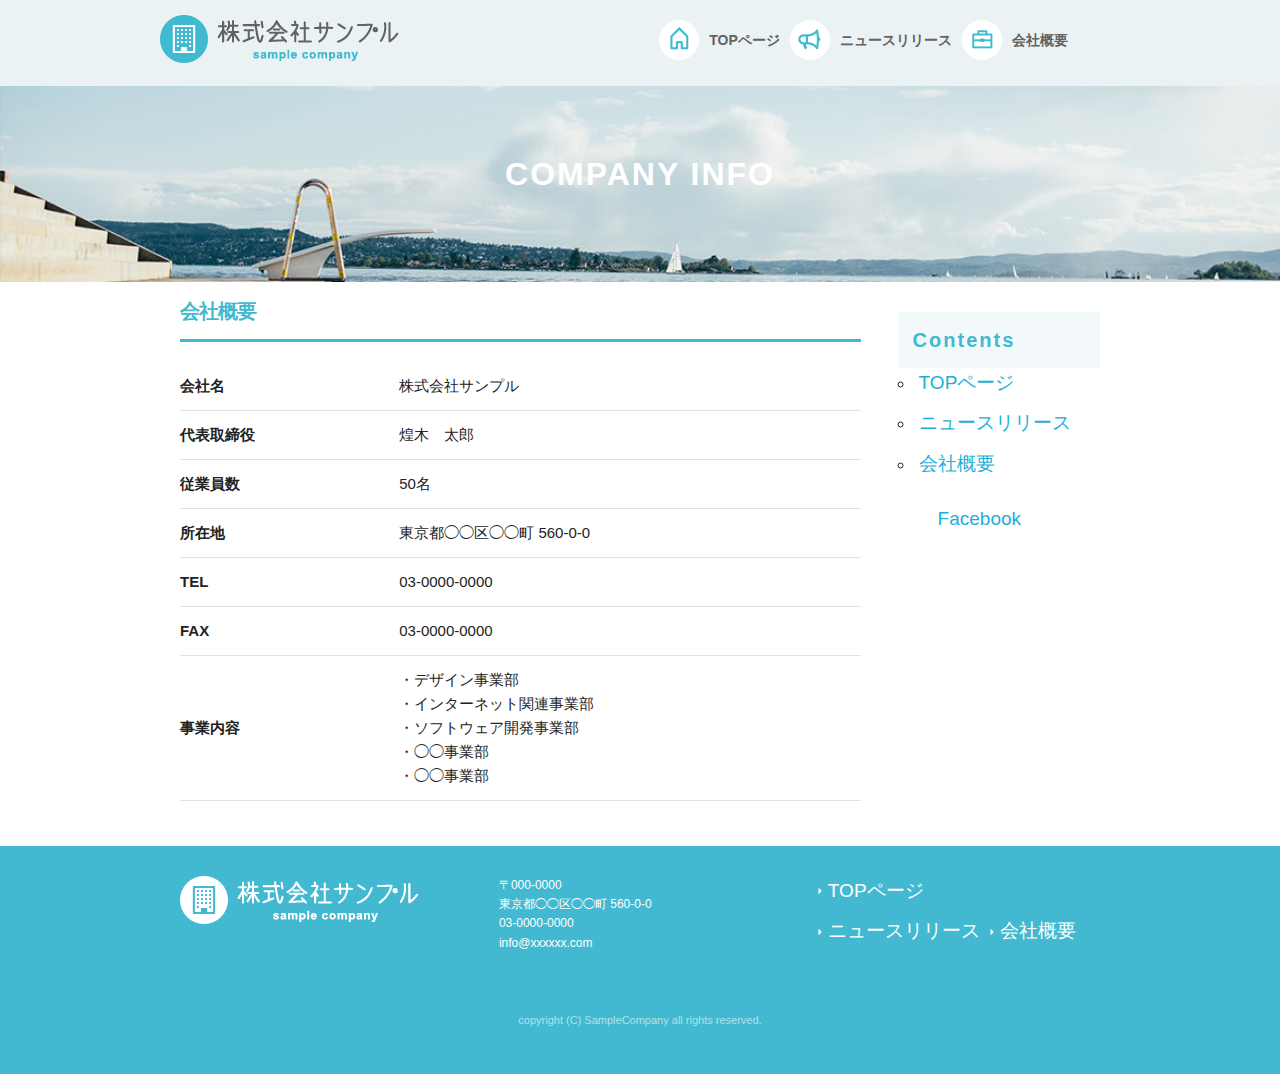
==== company.html @ 0a06a42d "kadai" ====
<!DOCTYPE html>
<html lang="ja">
  <head>

    <meta charset="utf-8">
    <title>会社概要</title>
    <meta name="description" content="">
    <meta name="author" content="">

    <meta name="viewport" content="width=device-width, initial-scale=1">

    <!-- <link href="//fonts.googleapis.com/css?family=Raleway:400,300,600" rel="stylesheet" type="text/css"> -->

    <link rel="stylesheet" href="css/normalize.css">
    <link rel="stylesheet" href="css/skeleton.css">
    <link rel="stylesheet" href="css/sample.css">

    <link rel="icon" type="image/png" href="images/favicon.png">

  </head>
  <body>

    <div id="fb-root"></div>
    <script>(function(d, s, id) {
var js, fjs = d.getElementsByTagName(s)[0];
if (d.getElementById(id)) return;
js = d.createElement(s); js.id = id;
js.src = "//connect.facebook.net/ja_JP/sdk.js#xfbml=1&version=v2.6";
fjs.parentNode.insertBefore(js, fjs);
    }(document, 'script', 'facebook-jssdk'));</script>

    <header>
      <div id="header_in" class="container">
        <div class="row">
          <div class="six columns logo">

            <h1><a href="index.html"><img class="u-max-full-width" src="images/top/logo.png" alt="株式会社サンプル" srcset="images/top/logo@2x.png 2x" /></a></h1>

          </div>
          <div class="six columns navi">

            <div class="sp_navi">
              <img id="sp_navi_btn" class="u-max-full-width" src="images/top/sp_navi.png" alt="sp_navi" srcset="images/top/sp_navi@2x.png 2x" />

              <ul class="sp_navi_li">
                <li><a href="index.html">TOPページ</a></li>
                <li><a href="news.html">ニュースリリース</a></li>
                <li><a href="company.html">会社概要</a></li>
              </ul>
            </div>
            <!-- sp_navi -->

            <div class="pc_navi">

              <ul class="pc_navi_li">
                <li class="navi_toppage"><a href="index.html">TOPページ</a></li>
                <li class="navi_news"><a href="news.html">ニュースリリース</a></li>
                <li class="navi_company"><a href="company.html">会社概要</a></li>
              </ul>

            </div>
            <!-- pc_navi -->

          </div>
        </div>
        <!-- row -->
      </div>
      <!-- header_in -->
    </header>

    <div id="sub_cover">
      <div class="container">
        <div class="row">

          <div class="twelve columns">
            <h2>COMPANY INFO</h2>
          </div>

        </div>
      </div>
    </div>
    <!-- #sub_cover -->

    <div id="contents">
      <div class="container">
        <div class="row">

          <div id="main" class="nine columns">
            <h2 class="company_title">会社概要</h2>

            <table class="u-full-width">
              <tr>
                <th>会社名</th>
                <td>株式会社サンプル</td>
              </tr>
              <tr>
                <th>代表取締役</th>
                <td>煌木　太郎</td>
              </tr>
              <tr>
                <th>従業員数</th>
                <td>50名</td>
              </tr>
              <tr>
                <th>所在地</th>
                <td>東京都◯◯区◯◯町 560-0-0</td>
              </tr>
              <tr>
                <th>TEL</th>
                <td>03-0000-0000</td>
              </tr>
              <tr>
                <th>FAX</th>
                <td>03-0000-0000</td>
              </tr>
              <tr>
                <th>事業内容</th>
                <td>
                  ・デザイン事業部<br />
                  ・インターネット関連事業部<br />
                  ・ソフトウェア開発事業部<br />
                  ・◯◯事業部<br />
                  ・◯◯事業部
                </td>
              </tr>
            </table>


          </div>

          <div id="sidebar" class="three columns">

            <div class="pc_sidemenu">
              <h3>Contents</h3>

              <ul>
                <li><a href="index.html">TOPページ</a></li>
                <li><a href="news.html">ニュースリリース</a></li>
                <li><a href="company.html">会社概要</a></li>
              </ul>
            </div>

            <div class="fb-page" data-href="https://www.facebook.com/facebook" data-tabs="timeline" data-height="300" data-small-header="false" data-adapt-container-width="true" data-hide-cover="false" data-show-facepile="false"><div class="fb-xfbml-parse-ignore"><blockquote cite="https://www.facebook.com/facebook"><a href="https://www.facebook.com/facebook">Facebook</a></blockquote></div></div>

          </div>

        </div>
      </div>
    </div>
    <!-- #contents -->


    <footer>
      <div class="container">
        <div class="row">
          <div class="four columns sp">
            <img class="u-max-full-width" src="images/top/footer_logo.png" alt="株式会社サンプル" srcset="images/top/footer_logo@2x.png 2x" />
          </div>
          <!-- columns -->
          <div class="four columns foot_address sp">
            〒000-0000<br />
            東京都◯◯区◯◯町 560-0-0<br />
            03-0000-0000<br />
            info@xxxxxx.com
          </div>
          <!-- columns -->
          <div class="four columns">
            <ul class="foot_navi">
              <li><a href="index.html">TOPページ</a></li>
              <li><a href="news.html">ニュースリリース</a></li>
              <li><a href="company.html">会社概要</a></li>
            </ul>
          </div>
          <!-- columns -->
        </div>
        <!-- row -->

        <div class="row">
          <div class="twelve columns sp">
            <p class="copy">copyright (C) SampleCompany all rights reserved.</p>
          </div>
          <!-- columns -->
        </div>
        <!-- row -->
      </div>
    </footer>
    <!-- //footer -->


    <script src="//ajax.googleapis.com/ajax/libs/jquery/1.10.2/jquery.min.js"></script>

    <script>
$(function(){

  $(document).ready(function(){

    $("#sp_navi_btn").click(function () {
      $(this).next().slideToggle();
    });

  });

});
    </script>


  </body>
</html>
---- css/skeleton.css ----
/*
* Skeleton V2.0.4
* Copyright 2014, Dave Gamache
* www.getskeleton.com
* Free to use under the MIT license.
* http://www.opensource.org/licenses/mit-license.php
* 12/29/2014
*/


/* Table of contents
––––––––––––––––––––––––––––––––––––––––––––––––––
- Grid
- Base Styles
- Typography
- Links
- Buttons
- Forms
- Lists
- Code
- Tables
- Spacing
- Utilities
- Clearing
- Media Queries
*/


/* Grid
–––––––––––––––––––––––––––––––––––––––––––––––––– */
.container {
  position: relative;
  width: 100%;
  max-width: 960px;
  margin: 0 auto;
  padding: 0 20px;
  box-sizing: border-box; }
.column,
.columns {
  width: 100%;
  float: left;
  box-sizing: border-box; }

/* For devices larger than 400px */
@media (min-width: 400px) {
  .container {
    width: 85%;
    padding: 0; }
}

/* For devices larger than 550px */
@media (min-width: 550px) {
  .container {
    width: 80%; }
  .column,
  .columns {
    margin-left: 4%; }
  .column:first-child,
  .columns:first-child {
    margin-left: 0; }

  .one.column,
  .one.columns                    { width: 4.66666666667%; }
  .two.columns                    { width: 13.3333333333%; }
  .three.columns                  { width: 22%;            }
  .four.columns                   { width: 30.6666666667%; }
  .five.columns                   { width: 39.3333333333%; }
  .six.columns                    { width: 48%;            }
  .seven.columns                  { width: 56.6666666667%; }
  .eight.columns                  { width: 65.3333333333%; }
  .nine.columns                   { width: 74.0%;          }
  .ten.columns                    { width: 82.6666666667%; }
  .eleven.columns                 { width: 91.3333333333%; }
  .twelve.columns                 { width: 100%; margin-left: 0; }

  .one-third.column               { width: 30.6666666667%; }
  .two-thirds.column              { width: 65.3333333333%; }

  .one-half.column                { width: 48%; }

  /* Offsets */
  .offset-by-one.column,
  .offset-by-one.columns          { margin-left: 8.66666666667%; }
  .offset-by-two.column,
  .offset-by-two.columns          { margin-left: 17.3333333333%; }
  .offset-by-three.column,
  .offset-by-three.columns        { margin-left: 26%;            }
  .offset-by-four.column,
  .offset-by-four.columns         { margin-left: 34.6666666667%; }
  .offset-by-five.column,
  .offset-by-five.columns         { margin-left: 43.3333333333%; }
  .offset-by-six.column,
  .offset-by-six.columns          { margin-left: 52%;            }
  .offset-by-seven.column,
  .offset-by-seven.columns        { margin-left: 60.6666666667%; }
  .offset-by-eight.column,
  .offset-by-eight.columns        { margin-left: 69.3333333333%; }
  .offset-by-nine.column,
  .offset-by-nine.columns         { margin-left: 78.0%;          }
  .offset-by-ten.column,
  .offset-by-ten.columns          { margin-left: 86.6666666667%; }
  .offset-by-eleven.column,
  .offset-by-eleven.columns       { margin-left: 95.3333333333%; }

  .offset-by-one-third.column,
  .offset-by-one-third.columns    { margin-left: 34.6666666667%; }
  .offset-by-two-thirds.column,
  .offset-by-two-thirds.columns   { margin-left: 69.3333333333%; }

  .offset-by-one-half.column,
  .offset-by-one-half.columns     { margin-left: 52%; }

}


/* Base Styles
–––––––––––––––––––––––––––––––––––––––––––––––––– */
/* NOTE
html is set to 62.5% so that all the REM measurements throughout Skeleton
are based on 10px sizing. So basically 1.5rem = 15px :) */
html {
  font-size: 62.5%; }
body {
  font-size: 1.5em; /* currently ems cause chrome bug misinterpreting rems on body element */
  line-height: 1.6;
  font-weight: 400;
  font-family: "Raleway", "HelveticaNeue", "Helvetica Neue", Helvetica, Arial, sans-serif;
  color: #222; }


/* Typography
–––––––––––––––––––––––––––––––––––––––––––––––––– */
h1, h2, h3, h4, h5, h6 {
  margin-top: 0;
  margin-bottom: 2rem;
  font-weight: 300; }
h1 { font-size: 4.0rem; line-height: 1.2;  letter-spacing: -.1rem;}
h2 { font-size: 3.6rem; line-height: 1.25; letter-spacing: -.1rem; }
h3 { font-size: 3.0rem; line-height: 1.3;  letter-spacing: -.1rem; }
h4 { font-size: 2.4rem; line-height: 1.35; letter-spacing: -.08rem; }
h5 { font-size: 1.8rem; line-height: 1.5;  letter-spacing: -.05rem; }
h6 { font-size: 1.5rem; line-height: 1.6;  letter-spacing: 0; }

/* Larger than phablet */
@media (min-width: 550px) {
  h1 { font-size: 5.0rem; }
  h2 { font-size: 4.2rem; }
  h3 { font-size: 3.6rem; }
  h4 { font-size: 3.0rem; }
  h5 { font-size: 2.4rem; }
  h6 { font-size: 1.5rem; }
}

p {
  margin-top: 0; }


/* Links
–––––––––––––––––––––––––––––––––––––––––––––––––– */
a {
  color: #1EAEDB; }
a:hover {
  color: #0FA0CE; }


/* Buttons
–––––––––––––––––––––––––––––––––––––––––––––––––– */
.button,
button,
input[type="submit"],
input[type="reset"],
input[type="button"] {
  display: inline-block;
  height: 38px;
  padding: 0 30px;
  color: #555;
  text-align: center;
  font-size: 11px;
  font-weight: 600;
  line-height: 38px;
  letter-spacing: .1rem;
  text-transform: uppercase;
  text-decoration: none;
  white-space: nowrap;
  background-color: transparent;
  border-radius: 4px;
  border: 1px solid #bbb;
  cursor: pointer;
  box-sizing: border-box; }
.button:hover,
button:hover,
input[type="submit"]:hover,
input[type="reset"]:hover,
input[type="button"]:hover,
.button:focus,
button:focus,
input[type="submit"]:focus,
input[type="reset"]:focus,
input[type="button"]:focus {
  color: #333;
  border-color: #888;
  outline: 0; }
.button.button-primary,
button.button-primary,
input[type="submit"].button-primary,
input[type="reset"].button-primary,
input[type="button"].button-primary {
  color: #FFF;
  background-color: #33C3F0;
  border-color: #33C3F0; }
.button.button-primary:hover,
button.button-primary:hover,
input[type="submit"].button-primary:hover,
input[type="reset"].button-primary:hover,
input[type="button"].button-primary:hover,
.button.button-primary:focus,
button.button-primary:focus,
input[type="submit"].button-primary:focus,
input[type="reset"].button-primary:focus,
input[type="button"].button-primary:focus {
  color: #FFF;
  background-color: #1EAEDB;
  border-color: #1EAEDB; }


/* Forms
–––––––––––––––––––––––––––––––––––––––––––––––––– */
input[type="email"],
input[type="number"],
input[type="search"],
input[type="text"],
input[type="tel"],
input[type="url"],
input[type="password"],
textarea,
select {
  height: 38px;
  padding: 6px 10px; /* The 6px vertically centers text on FF, ignored by Webkit */
  background-color: #fff;
  border: 1px solid #D1D1D1;
  border-radius: 4px;
  box-shadow: none;
  box-sizing: border-box; }
/* Removes awkward default styles on some inputs for iOS */
input[type="email"],
input[type="number"],
input[type="search"],
input[type="text"],
input[type="tel"],
input[type="url"],
input[type="password"],
textarea {
  -webkit-appearance: none;
     -moz-appearance: none;
          appearance: none; }
textarea {
  min-height: 65px;
  padding-top: 6px;
  padding-bottom: 6px; }
input[type="email"]:focus,
input[type="number"]:focus,
input[type="search"]:focus,
input[type="text"]:focus,
input[type="tel"]:focus,
input[type="url"]:focus,
input[type="password"]:focus,
textarea:focus,
select:focus {
  border: 1px solid #33C3F0;
  outline: 0; }
label,
legend {
  display: block;
  margin-bottom: .5rem;
  font-weight: 600; }
fieldset {
  padding: 0;
  border-width: 0; }
input[type="checkbox"],
input[type="radio"] {
  display: inline; }
label > .label-body {
  display: inline-block;
  margin-left: .5rem;
  font-weight: normal; }


/* Lists
–––––––––––––––––––––––––––––––––––––––––––––––––– */
ul {
  list-style: circle inside; }
ol {
  list-style: decimal inside; }
ol, ul {
  padding-left: 0;
  margin-top: 0; }
ul ul,
ul ol,
ol ol,
ol ul {
  margin: 1.5rem 0 1.5rem 3rem;
  font-size: 90%; }
li {
  margin-bottom: 1rem; }


/* Code
–––––––––––––––––––––––––––––––––––––––––––––––––– */
code {
  padding: .2rem .5rem;
  margin: 0 .2rem;
  font-size: 90%;
  white-space: nowrap;
  background: #F1F1F1;
  border: 1px solid #E1E1E1;
  border-radius: 4px; }
pre > code {
  display: block;
  padding: 1rem 1.5rem;
  white-space: pre; }


/* Tables
–––––––––––––––––––––––––––––––––––––––––––––––––– */
th,
td {
  padding: 12px 15px;
  text-align: left;
  border-bottom: 1px solid #E1E1E1; }
th:first-child,
td:first-child {
  padding-left: 0; }
th:last-child,
td:last-child {
  padding-right: 0; }


/* Spacing
–––––––––––––––––––––––––––––––––––––––––––––––––– */
button,
.button {
  margin-bottom: 1rem; }
input,
textarea,
select,
fieldset {
  margin-bottom: 1.5rem; }
pre,
blockquote,
dl,
figure,
table,
p,
ul,
ol,
form {
  margin-bottom: 2.5rem; }


/* Utilities
–––––––––––––––––––––––––––––––––––––––––––––––––– */
.u-full-width {
  width: 100%;
  box-sizing: border-box; }
.u-max-full-width {
  max-width: 100%;
  box-sizing: border-box; }
.u-pull-right {
  float: right; }
.u-pull-left {
  float: left; }


/* Misc
–––––––––––––––––––––––––––––––––––––––––––––––––– */
hr {
  margin-top: 3rem;
  margin-bottom: 3.5rem;
  border-width: 0;
  border-top: 1px solid #E1E1E1; }


/* Clearing
–––––––––––––––––––––––––––––––––––––––––––––––––– */

/* Self Clearing Goodness */
.container:after,
.row:after,
.u-cf {
  content: "";
  display: table;
  clear: both; }


/* Media Queries
–––––––––––––––––––––––––––––––––––––––––––––––––– */
/*
Note: The best way to structure the use of media queries is to create the queries
near the relevant code. For example, if you wanted to change the styles for buttons
on small devices, paste the mobile query code up in the buttons section and style it
there.
*/


/* Larger than mobile */
@media (min-width: 400px) {}

/* Larger than phablet (also point when grid becomes active) */
@media (min-width: 550px) {}

/* Larger than tablet */
@media (min-width: 750px) {}

/* Larger than desktop */
@media (min-width: 1000px) {}

/* Larger than Desktop HD */
@media (min-width: 1200px) {}
---- css/sample.css ----
html {
  font-size: 62.5%; }

header {
  background: #eaf2f4; }

#header_in {
  padding-top: 10px;
  padding-bottom: 4px; }

@media (max-width: 550px) {
  .logo {
    width: 190px; }

  .navi {
    width: 40px;
    float: right; } }
.sp_navi_li {
  width: 180px;
  position: absolute;
  top: 50px;
  right: 2%;
  border: 1px solid #eee;
  background: white;
  margin: 0;
  padding: 0;
  display: none;
  z-index: 100; }
  .sp_navi_li li {
    list-style: none;
    margin: 0;
    padding: 0; }
    .sp_navi_li li a {
      display: block;
      padding: 10px 8px;
      border-bottom: 1px solid #eee;
      font-size: 14px;
      text-decoration: none; }

@media (min-width: 551px) {
  .sp_navi {
    display: none; }

  #header_in {
    padding: 15px 0 10px 0; }

  .pc_navi_li {
    margin: 0;
    padding: 0; }
    .pc_navi_li li {
      list-style: none;
      margin: 5px 0 0 0;
      padding: 0; }
      .pc_navi_li li a {
        color: #626262;
        text-decoration: none;
        font-weight: bold;
        font-size: 14px;
        font-size: 1.4rem;
        float: left;
        padding-right: 10px; }
      .pc_navi_li li a:hover {
        color: #42b9d0; }
    .pc_navi_li li.navi_toppage a {
      background-repeat: no-repeat;
      display: inline-block;
      line-height: 40px;
      padding-left: 50px;
      background-image: url("../images/top/navi_top.png");
      background-size: 40px 40px; } }
    @media screen and (min-width: 551px) and (-webkit-min-device-pixel-ratio: 2), (min-width: 551px) and (min-resolution: 2dppx) {
      .pc_navi_li li.navi_toppage a {
        background-image: url("../images/top/navi_top@2x.png"); } }
@media (min-width: 551px) {
    .pc_navi_li li.navi_news a {
      background-repeat: no-repeat;
      display: inline-block;
      line-height: 40px;
      padding-left: 50px;
      background-image: url("../images/top/navi_news.png");
      background-size: 40px 40px; } }
    @media screen and (min-width: 551px) and (-webkit-min-device-pixel-ratio: 2), (min-width: 551px) and (min-resolution: 2dppx) {
      .pc_navi_li li.navi_news a {
        background-image: url("../images/top/navi_news@2x.png"); } }
@media (min-width: 551px) {
    .pc_navi_li li.navi_company a {
      background-repeat: no-repeat;
      display: inline-block;
      line-height: 40px;
      padding-left: 50px;
      background-image: url("../images/top/navi_company.png");
      background-size: 40px 40px; } }
    @media screen and (min-width: 551px) and (-webkit-min-device-pixel-ratio: 2), (min-width: 551px) and (min-resolution: 2dppx) {
      .pc_navi_li li.navi_company a {
        background-image: url("../images/top/navi_company@2x.png"); } }

@media (max-width: 550px) {
  .pc_navi {
    display: none; } }
#cover_area {
  text-align: center;
  padding: 80px 0;
  background-image: url("../images/top/cover.jpg");
  background-size: cover; }
  @media screen and (-webkit-min-device-pixel-ratio: 2), (min-resolution: 2dppx) {
    #cover_area {
      background-image: url("../images/top/cover@2x.jpg"); } }
  @media (min-width: 551px) {
    #cover_area {
      text-align: left;
      height: 420px;
      padding: 0; }
      #cover_area img {
        margin-top: 180px;
        margin-left: 70px; } }

#service_area {
  padding-top: 20px; }
  @media (min-width: 551px) {
    #service_area {
      padding-top: 30px; } }
  #service_area .columns {
    color: #626262; }
    #service_area .columns .service_title {
      font-size: 18px;
      font-size: 1.8rem;
      font-weight: bold;
      margin-top: 8px; }
    #service_area .columns p {
      font-size: 15px;
      font-size: 1.5rem;
      margin-top: 10px; }
    @media (min-width: 551px) {
      #service_area .columns .service_title {
        font-size: 16px;
        font-size: 1.6rem; }
      #service_area .columns p {
        font-size: 13px;
        font-size: 1.3rem; } }

#news_area {
  background-color: #eaf2f4; }
  @media (min-width: 551px) {
    #news_area .container {
      padding: 0 10% 50px 10%; } }
  #news_area .news_title {
    text-align: center;
    font-size: 26px;
    font-size: 2.6rem;
    color: #42b9d0;
    padding: 15px 0 10px 0;
    font-weight: bold;
    letter-spacing: 0.2rem; }
  #news_area .news_lists li {
    list-style: none;
    font-size: 15px;
    font-size: 1.5rem; }
    #news_area .news_lists li span {
      color: #42b9d0;
      font-weight: bold;
      display: block;
      margin-bottom: 3px; }
  @media (min-width: 551px) {
    #news_area .news_title {
      font-size: 22px;
      font-size: 2.2rem;
      padding: 50px 0 41px 0; }
    #news_area .news_lists li {
      font-size: 14px;
      font-size: 1.4rem;
      margin-bottom: 20px; }
      #news_area .news_lists li span {
        display: inline;
        margin-bottom: 0px; } }

footer {
  background-color: #42b9d0;
  color: #fff;
  padding-top: 20px; }
  @media (max-width: 550px) {
    footer .container {
      margin: 0;
      padding: 0; }
    footer .sp {
      padding: 0 6%;
      margin: 0 auto; }
    footer .foot_navi {
      margin-top: 20px; }
      footer .foot_navi li {
        list-style: none;
        margin-bottom: 1px; }
        footer .foot_navi li a {
          color: #42b9d0;
          background-color: #eaf2f4;
          display: block;
          text-align: center;
          font-weight: bold;
          text-decoration: none;
          font-size: 16px;
          font-size: 1.6rem;
          padding: 16px 0; } }
  footer .foot_address {
    font-size: 16px;
    font-size: 1.6rem;
    padding-top: 10px; }
  footer .copy {
    text-align: center;
    font-size: 11px;
    font-size: 1.1rem;
    color: #b2e1ea; }
  @media (min-width: 551px) {
    footer {
      padding-top: 30px; }
      footer .foot_address {
        padding: 0px;
        font-size: 12px;
        font-size: 1.2rem; }
      footer .foot_navi {
        float: right; }
        footer .foot_navi li {
          list-style: none;
          background-repeat: no-repeat;
          background-position: left center;
          display: inline-block;
          float: left;
          margin-right: 10px;
          font-size: 11px;
          font-size: 1.1rem;
          background-image: url("../images/top/foot_arroehead.png");
          background-size: 4px 6px; } }
      @media screen and (min-width: 551px) and (-webkit-min-device-pixel-ratio: 2), (min-width: 551px) and (min-resolution: 2dppx) {
        footer .foot_navi li {
          background-image: url("../images/top/foot_arroehead@2x.png"); } }
  @media (min-width: 551px) {
        footer .foot_navi a {
          color: white;
          padding-left: 10px;
          text-decoration: none; }
        footer .foot_navi a:hover {
          color: #eaf2f4; }
      footer .copy {
        margin-top: 30px; } }

h1 {
  margin: 0;
  padding: 0; }

#news_cover_area {
  text-align: center;
  vertical-align: middle;
  background-image: url("../images/news/sub_cover.jpg");
  height: 100px;
  background-size: cover; }
  @media screen and (-webkit-min-device-pixel-ratio: 2), (min-resolution: 2dppx) {
    #news_cover_area {
      background-image: url("../images/news/sub_cover@2x.jpg"); } }
  @media (min-width: 551px) {
    #news_cover_area {
      text-align: left;
      height: 200px;
      padding: 0; }
      #news_cover_area img {
        margin-top: 180px;
        margin-left: 70px; } }

.container {
  position: relative;
  width: 100%;
  max-width: 960px;
  margin: 0 auto;
  padding: 0 20px 20px 20px;
  box-sizing: border-box; }

#news_cover_area h2 {
  text-align: center;
  color: white;
  font-size: 16px;
  font-size: 1.6rem;
  font-weight: bold;
  margin: 40px;
  letter-spacing: 0.2rem; }

@media (min-width: 551px) {
  #news_cover_area h2 {
    text-align: center;
    color: white;
    font-size: 32px;
    font-size: 3.6rem;
    font-weight: bold;
    margin: 76px;
    letter-spacing: 0.2rem; } }
#contents {
  background-color: white; }

#contents #main .news_li {
  font-size: 15px;
  font-size: 1.6rem;
  list-style: none; }

#contents h2 {
  color: #42b9d0;
  border-bottom: 3px solid #42b9d0;
  font-size: 15px;
  font-size: 2rem;
  font-weight: bold;
  padding-top: 17px;
  padding-bottom: 15px; }

span {
  color: #42b9d0;
  font-weight: bold;
  font-size: 18px;
  display: block;
  font-weight: bold;
  margin-bottom: 3px; }

#contents h3 {
  color: #42b9d0;
  font-size: 16px;
  font-size: 2rem;
  letter-spacing: 0.2rem;
  font-weight: bold;
  background-color: #f3f9fb;
  padding: 15px;
  margin-top: 30px;
  margin-bottom: 0px; }

#pc_sidemenu li {
  list-style: none;
  display: block;
  border-bottom: 1px solid #3c1b1b;
  background-repeat: no-repeat;
  background-position: 8px center;
  margin-bottom: 0px;
  padding: 10px 10px 10px 20px;
  background-image: url(../images/news/side_arrow.png);
  background-size: 4px 8px;
  text-decoration: none; }

a {
  text-decoration: none;
  font-size: 19px; }

#sub_cover {
  padding: 40px 0;
  background-image: url("../images/news/sub_cover.jpg");
  background-size: cover; }

#sub_cover h2 {
  text-align: center;
  color: white;
  font-size: 16px;
  font-size: 1.6rem;
  font-weight: bold;
  margin: -9px;
  letter-spacing: 0.2rem; }

@media (min-width: 550px) {
  #sub_cover {
    padding: 80px 0; }

  #sub_cover h2 {
    text-align: center;
    color: white;
    font-size: 32px;
    font-size: 3.2rem;
    font-weight: bold;
    margin: -12px;
    letter-spacing: 0.2rem; } }
@media (max-width: 550px) {
  #contents #sidebar .pc_sidemenu {
    display: none; } }

/*# sourceMappingURL=sample.css.map */
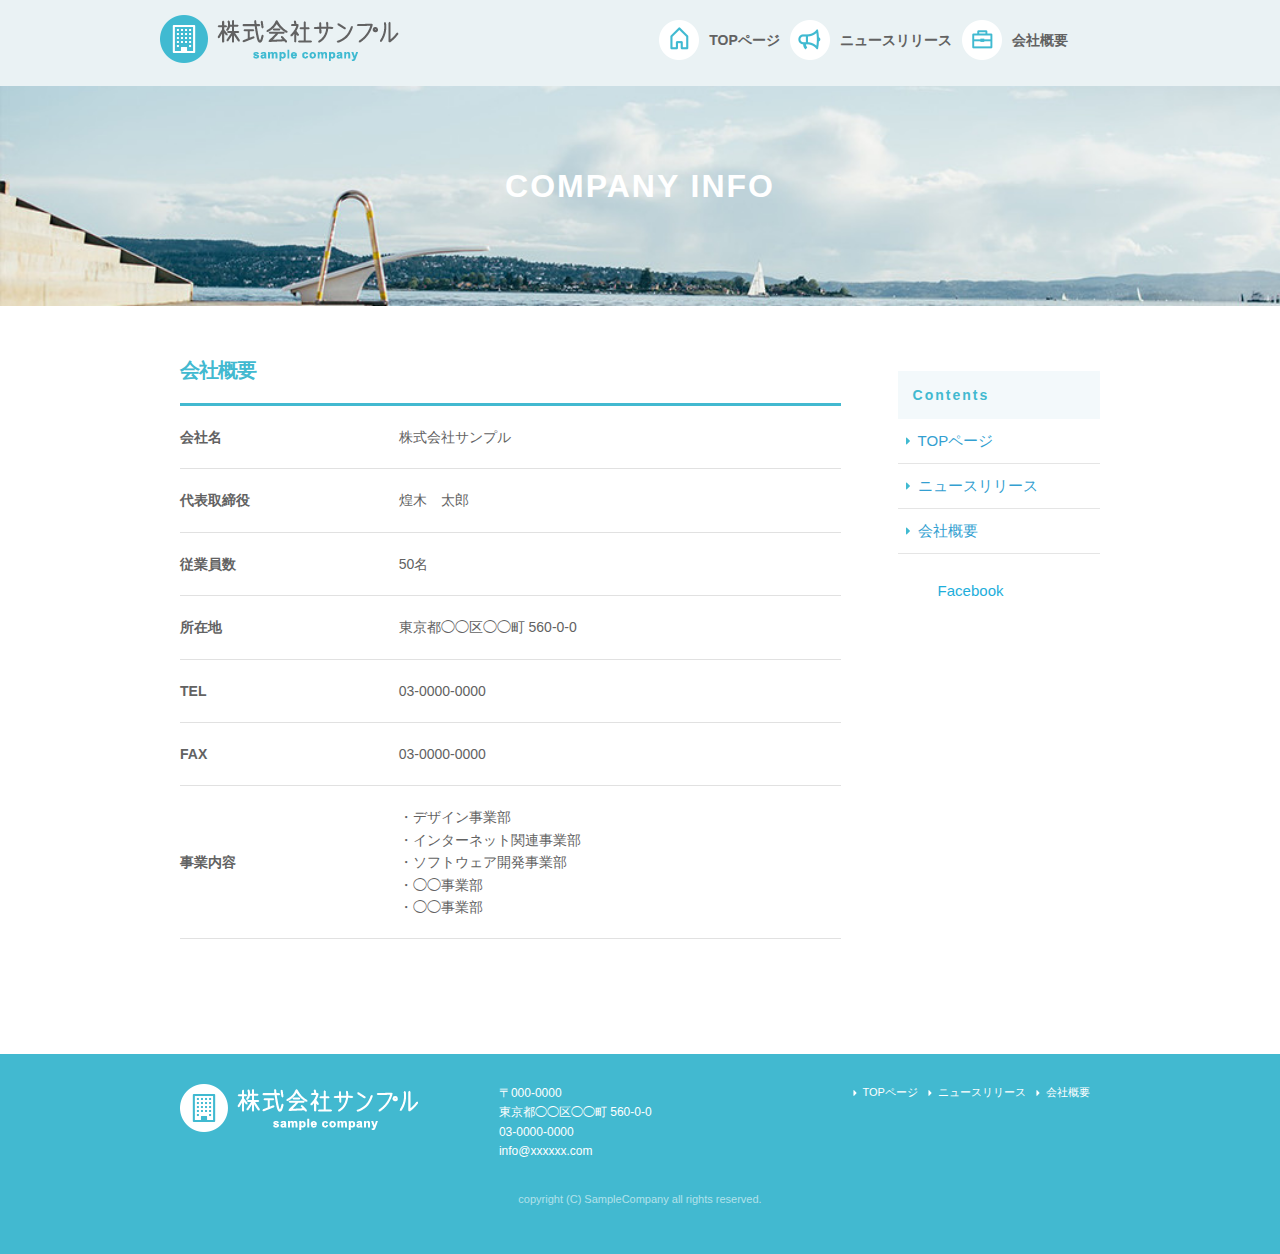
==== commit 0ec5a44c: "title" ====
--- a/company.html
+++ b/company.html
@@ -4,7 +4,7 @@
   <head>
 
     <meta charset="utf-8">
-    <title>会社概要</title>
+    <title>COMPANY INFO | 株式会社サンプル</title>
     <meta name="description" content="">
     <meta name="author" content="">
 
--- a/css/sample.css
+++ b/css/sample.css
@@ -245,21 +245,21 @@
   margin: 0;
   padding: 0; }
 
-#news_cover_area {
+#news_area {
   text-align: center;
   vertical-align: middle;
   background-image: url("../images/news/sub_cover.jpg");
   height: 100px;
   background-size: cover; }
   @media screen and (-webkit-min-device-pixel-ratio: 2), (min-resolution: 2dppx) {
-    #news_cover_area {
+    #news_area {
       background-image: url("../images/news/sub_cover@2x.jpg"); } }
   @media (min-width: 551px) {
-    #news_cover_area {
+    #news_area {
       text-align: left;
       height: 200px;
       padding: 0; }
-      #news_cover_area img {
+      #news_area img {
         margin-top: 180px;
         margin-left: 70px; } }
 
@@ -271,7 +271,7 @@
   padding: 0 20px 20px 20px;
   box-sizing: border-box; }
 
-#news_cover_area h2 {
+#news_area h2 {
   text-align: center;
   color: white;
   font-size: 16px;
@@ -281,31 +281,39 @@
   letter-spacing: 0.2rem; }
 
 @media (min-width: 551px) {
-  #news_cover_area h2 {
+  #news_area h2 {
     text-align: center;
     color: white;
     font-size: 32px;
-    font-size: 3.6rem;
+    font-size: 3.2rem;
     font-weight: bold;
     margin: 76px;
     letter-spacing: 0.2rem; } }
 #contents {
   background-color: white; }
 
+@media (min-width: 550px) {
+  #contents {
+    padding-top: 35px;
+    padding-bottom: 70px; } }
 #contents #main .news_li {
   font-size: 15px;
-  font-size: 1.6rem;
+  font-size: 1.5rem;
   list-style: none; }
 
 #contents h2 {
   color: #42b9d0;
   border-bottom: 3px solid #42b9d0;
   font-size: 15px;
-  font-size: 2rem;
+  font-size: 1.5rem;
   font-weight: bold;
   padding-top: 17px;
   padding-bottom: 15px; }
 
+@media (min-width: 550px) {
+  #contents #main .news_li li {
+    list-style: none;
+    padding-bottom: 5px; } }
 span {
   color: #42b9d0;
   font-weight: bold;
@@ -314,10 +322,18 @@
   font-weight: bold;
   margin-bottom: 3px; }
 
+@media (min-width: 550px) {
+  span {
+    color: #42b9d0;
+    font-weight: bold;
+    font-size: 18px;
+    display: inline;
+    font-weight: bold;
+    margin-bottom: 3px; } }
 #contents h3 {
   color: #42b9d0;
   font-size: 16px;
-  font-size: 2rem;
+  font-size: 1.4rem;
   letter-spacing: 0.2rem;
   font-weight: bold;
   background-color: #f3f9fb;
@@ -325,10 +341,10 @@
   margin-top: 30px;
   margin-bottom: 0px; }
 
-#pc_sidemenu li {
+.pc_sidemenu li {
   list-style: none;
   display: block;
-  border-bottom: 1px solid #3c1b1b;
+  border-bottom: 1px solid #e5e5e5;
   background-repeat: no-repeat;
   background-position: 8px center;
   margin-bottom: 0px;
@@ -338,8 +354,7 @@
   text-decoration: none; }
 
 a {
-  text-decoration: none;
-  font-size: 19px; }
+  text-decoration: none; }
 
 #sub_cover {
   padding: 40px 0;
@@ -365,10 +380,118 @@
     font-size: 32px;
     font-size: 3.2rem;
     font-weight: bold;
-    margin: -12px;
+    margin: 1px;
     letter-spacing: 0.2rem; } }
 @media (max-width: 550px) {
   #contents #sidebar .pc_sidemenu {
     display: none; } }
+@media (min-width: 550px) {
+  #sub_cover {
+    padding: 80px 0; }
+
+  #sub_cover h2 {
+    text-align: center;
+    color: white;
+    font-size: 32px;
+    font-size: 3.2rem;
+    font-weight: bold;
+    margin: 0;
+    letter-spacing: 0.2rem; } }
+@media screen and (-webkit-min-device-pixel-ratio: 2), (min-resolution: 2dppx) {
+  #sub_cover {
+    background-image: url("../images/news/sub_cover@2x.jpg"); } }
+#contents {
+  padding-top: 20px; }
+
+@media (min-width: 550px) {
+  #contents {
+    padding-top: 35px;
+    padding-bottom: 70px; } }
+#contents #main h2 {
+  color: #42b9d0;
+  border-bottom: 3px solid #42b9d0;
+  font-size: 15px;
+  font-size: 1.5rem;
+  font-weight: bold;
+  padding-bottom: 15px; }
+
+@media (min-width: 550px) {
+  #contents #main {
+    padding-right: 20px; }
+
+  #contents #main h2 {
+    font-size: 20px;
+    font-size: 2rem;
+    padding-bottom: 20px; } }
+#contents #main .news_li {
+  font-size: 15px;
+  font-size: 1.5rem; }
+
+#contents #main .news_li li {
+  list-style: none; }
+
+#contents #main .news_li li span {
+  color: #42b9d0;
+  display: block;
+  font-weight: bold;
+  margin-bottom: 3px; }
+
+@media (min-width: 550px) {
+  #contents #main .news_li li {
+    list-style: none;
+    padding-bottom: 5px; }
+
+  #contents #main .news_li li span {
+    display: inline-block;
+    margin-bottom: 0;
+    padding-right: 10px; } }
+#contents #sidebar {
+  padding-bottom: 20px; }
+
+@media (max-width: 550px) {
+  #contents #sidebar .pc_sidemenu {
+    display: none; } }
+#contents #sidebar .pc_sidemenu h3 {
+  color: #42b9d0;
+  font-size: 14px;
+  font-size: 1.4rem;
+  letter-spacing: 0.2rem;
+  font-weight: bold;
+  background-color: #f3f9fb;
+  padding: 15px;
+  margin-bottom: 0px; }
+
+#contents #sidebar .pc_sidemenu li {
+  list-style: none;
+  display: block;
+  border-bottom: 1px solid #e5e5e5;
+  background-repeat: no-repeat;
+  background-position: 8px center;
+  margin-bottom: 0px;
+  padding: 10px 10px 10px 20px;
+  background-image: url("../images/news/side_arrow.png");
+  background-size: 4px 8px; }
+
+@media screen and (-webkit-min-device-pixel-ratio: 2), (min-resolution: 2dppx) {
+  #contents #sidebar .pc_sidemenu li {
+    background-image: url("../images/news/side_arrow@2x.png"); } }
+#contents #sidebar .pc_sidemenu li a {
+  color: #339fd1;
+  text-decoration: none; }
+
+#contents #sidebar .pc_sidemenu li a:hover {
+  color: #42b9d0; }
+
+#contents #main h2.company_title {
+  margin-bottom: 0px; }
+
+#contents #main th, #contents #main td {
+  padding: 20px 0;
+  color: #626262;
+  font-size: 14px;
+  font-size: 1.4rem; }
+
+#contents #main th {
+  padding-right: 20px; }
 
 /*# sourceMappingURL=sample.css.map */
